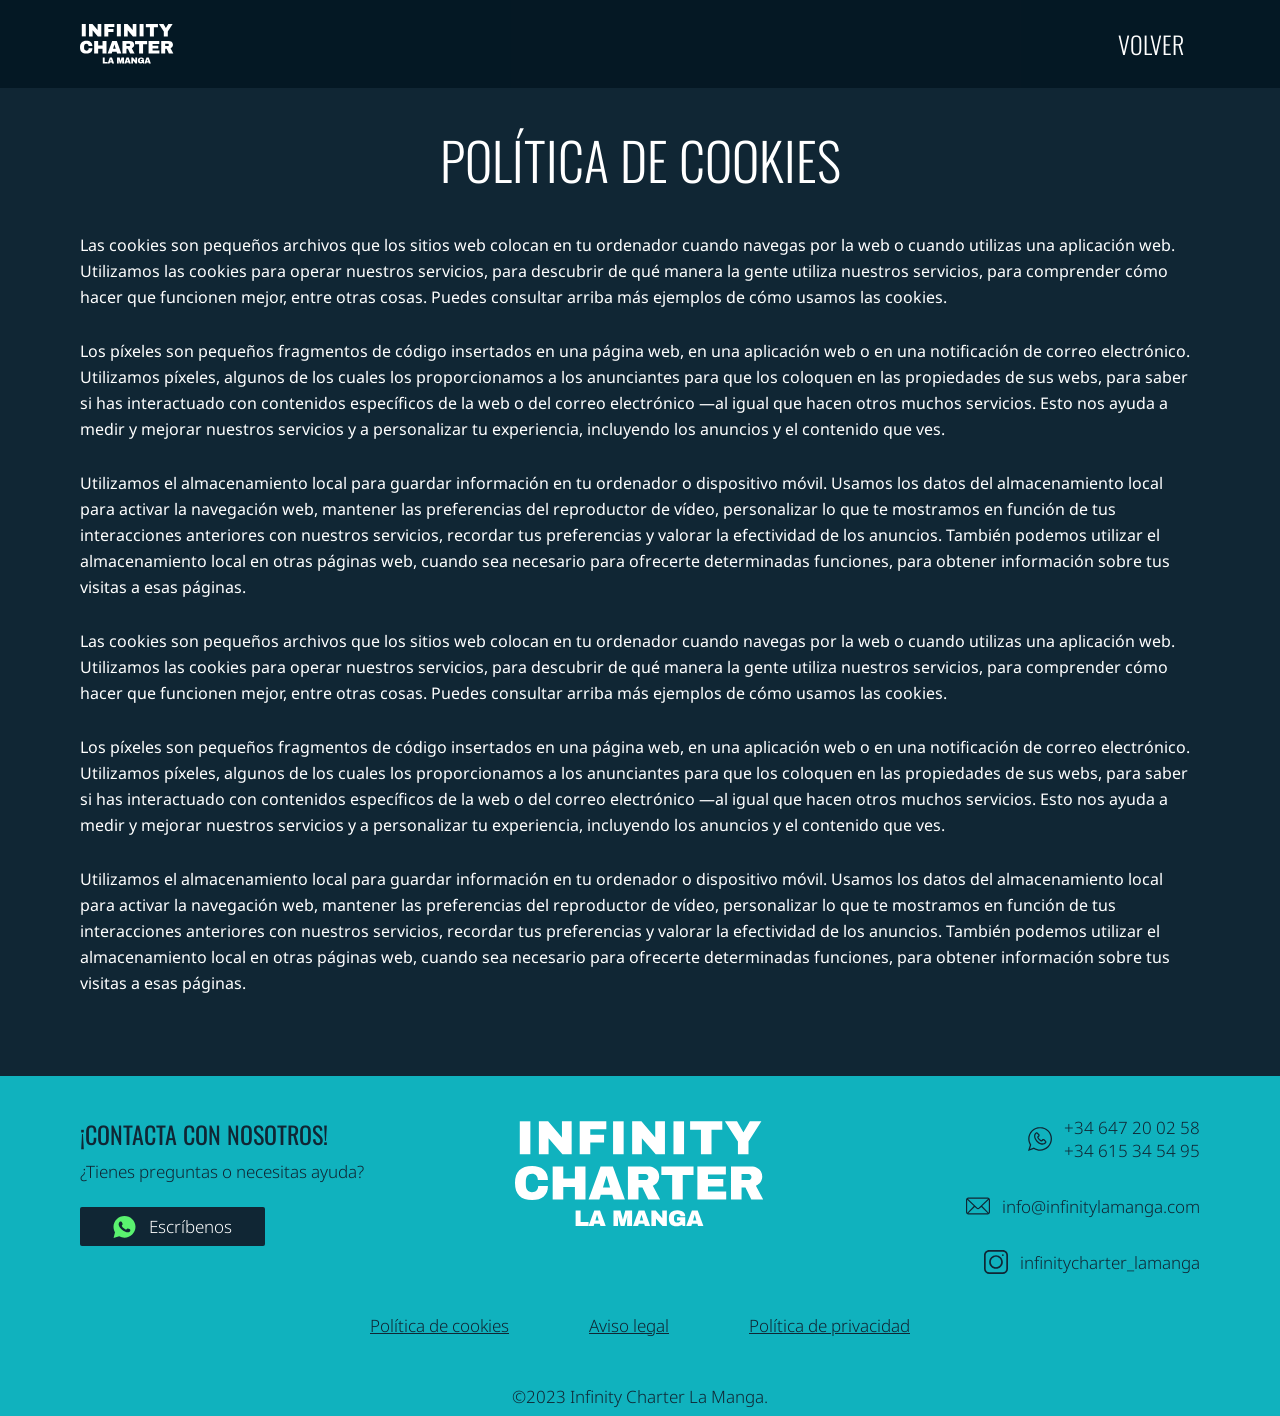
==== cookies.html @ ca30bfa4 "cookies page" ====
<!DOCTYPE html>
<html lang="es">
<head>
    <meta charset="UTF-8">
    <meta name="viewport" content="width=device-width, initial-scale=1.0">
    <link rel="icon" href="./assets/img/favicon-infinity.jpg" type="image/jpg">
    <link rel="stylesheet" href="css/fonts.css">
    <link rel="stylesheet" href="css/reset.css">
    <link rel="stylesheet" href="css/index.css">
    <link rel="stylesheet" href="css/cookies.css">
    <script src="js/index.js" defer></script>

    <title>Alquiler de Barco en La Manga, Murcia | Infinity Charter - Experiencias Únicas en el Mar</title>

    <meta name="title" content="Alquiler de Barco en La Manga, Murcia | Infinity Charter - Experiencias Únicas en el Mar">
    <meta name="description" content="Alquiler de barco en Murcia, La Manga. Disfruta de las mejores aguas en Infinity Charter. Musica, actividades acuáticas, atardeceres... ¿Te lo vas a perder?">

    <meta property="og:type" content="website">
    <meta property="og:url" content="https://infinitylamanga.com">
    <meta property="og:title" content="Alquiler de Barco en La Manga, Murcia | Infinity Charter - Experiencias Únicas en el Mar">
    <meta property="og:description" content="Alquiler de barco en Murcia, La Manga. Disfruta de las mejores aguas en Infinity Charter. Musica, actividades acuáticas, atardeceres... ¿Te lo vas a perder?">
    <meta property="og:image" content="assets/img/preview-infinity.webp">

</head>
<body>
    <header class="Header">
        <div class="Header-wrapper">
            <div class="Header-logo--container">
                <a href="index.html" class="Header-logo--link" title="Ir a inicio">
                    <svg class="Header-logo--svg" width="94" height="40" viewBox="0 0 94 40" fill="none" xmlns="http://www.w3.org/2000/svg">
                        <path d="M1.79852 12.384V0H5.77652V12.384H1.79852Z" fill="white"/>
                        <path d="M17.8306 12.384L12.6286 6.372V12.384H8.97462V0H12.4486L17.6506 6.102V0H21.3046V12.384H17.8306Z" fill="white"/>
                        <path d="M24.3288 0H34.3368V2.97H28.3068V5.094H33.4908V7.938H28.3068V12.384H24.3288V0Z" fill="white"/>
                        <path d="M36.8746 12.384V0H40.8526V12.384H36.8746Z" fill="white"/>
                        <path d="M52.9067 12.384L47.7047 6.372V12.384H44.0507V0H47.5247L52.7267 6.102V0H56.3807V12.384H52.9067Z" fill="white"/>
                        <path d="M59.5849 12.384V0H63.5629V12.384H59.5849Z" fill="white"/>
                        <path d="M73.889 3.168V12.384H69.9109V3.168H65.8429V0H77.939V3.168H73.889Z" fill="white"/>
                        <path d="M87.7972 12.384H83.8192V7.578L78.9052 0H83.4772L85.8532 4.122H85.9252L88.3012 0H92.6392L87.7972 7.578V12.384Z" fill="white"/>
                        <path d="M6.426 16.784C8.262 16.784 9.714 17.246 10.782 18.17C11.85 19.082 12.384 20.39 12.384 22.094H8.586C8.586 21.374 8.394 20.804 8.01 20.384C7.638 19.964 7.104 19.754 6.408 19.754C5.604 19.754 5.01 20.006 4.626 20.51C4.254 21.014 4.068 21.716 4.068 22.616V23.768C4.068 24.656 4.254 25.358 4.626 25.874C5.01 26.378 5.592 26.63 6.372 26.63C7.14 26.63 7.722 26.432 8.118 26.036C8.514 25.64 8.712 25.082 8.712 24.362H12.384C12.384 26.054 11.862 27.35 10.818 28.25C9.786 29.15 8.322 29.6 6.426 29.6C4.314 29.6 2.712 29.06 1.62 27.98C0.54 26.9 0 25.304 0 23.192C0 21.08 0.54 19.484 1.62 18.404C2.712 17.324 4.314 16.784 6.426 16.784Z" fill="white"/>
                        <path d="M22.5238 29.384V24.686H18.1498V29.384H14.1718V17H18.1498V21.518H22.5238V17H26.5018V29.384H22.5238Z" fill="white"/>
                        <path d="M37.1039 29.384L36.5819 27.638H32.2439L31.7219 29.384H27.6539L32.1719 17H36.7979L41.3159 29.384H37.1039ZM33.0719 24.866H35.7539L34.4579 20.456H34.3859L33.0719 24.866Z" fill="white"/>
                        <path d="M54.2097 20.798C54.2097 21.554 54.0057 22.238 53.5977 22.85C53.1897 23.462 52.5957 23.912 51.8157 24.2L54.5697 29.384H50.1057L47.9097 24.866H46.4337V29.384H42.4557V17H50.0337C50.9217 17 51.6777 17.174 52.3017 17.522C52.9377 17.858 53.4117 18.32 53.7237 18.908C54.0477 19.484 54.2097 20.114 54.2097 20.798ZM50.1597 20.96C50.1597 20.636 50.0517 20.366 49.8357 20.15C49.6197 19.934 49.3557 19.826 49.0437 19.826H46.4337V22.112H49.0437C49.3557 22.112 49.6197 22.004 49.8357 21.788C50.0517 21.56 50.1597 21.284 50.1597 20.96Z" fill="white"/>
                        <path d="M63.0752 20.168V29.384H59.0972V20.168H55.0292V17H67.1252V20.168H63.0752Z" fill="white"/>
                        <path d="M68.5775 17H79.2875V19.97H72.5555V21.68H78.3155V24.524H72.5555V26.414H79.4135V29.384H68.5775V17Z" fill="white"/>
                        <path d="M92.9617 20.798C92.9617 21.554 92.7577 22.238 92.3497 22.85C91.9417 23.462 91.3477 23.912 90.5677 24.2L93.3217 29.384H88.8577L86.6617 24.866H85.1857V29.384H81.2077V17H88.7857C89.6737 17 90.4297 17.174 91.0537 17.522C91.6897 17.858 92.1637 18.32 92.4757 18.908C92.7997 19.484 92.9617 20.114 92.9617 20.798ZM88.9117 20.96C88.9117 20.636 88.8037 20.366 88.5877 20.15C88.3717 19.934 88.1077 19.826 87.7957 19.826H85.1857V22.112H87.7957C88.1077 22.112 88.3717 22.004 88.5877 21.788C88.8037 21.56 88.9117 21.284 88.9117 20.96Z" fill="white"/>
                        <path d="M22.7917 33.536H24.6702V37.888H27.6707V39.384H22.7917V33.536Z" fill="white"/>
                        <path d="M32.1246 39.384L31.8781 38.5595H29.8296L29.5831 39.384H27.6621L29.7956 33.536H31.9801L34.1136 39.384H32.1246ZM30.2206 37.2505H31.4871L30.8751 35.168H30.8411L30.2206 37.2505Z" fill="white"/>
                        <path d="M42.1659 39.384V37.276C42.1659 37.0153 42.1744 36.749 42.1914 36.477C42.214 36.1993 42.2367 35.967 42.2594 35.78C42.282 35.593 42.2962 35.474 42.3019 35.423H42.2679L41.1884 39.384H39.7179L38.6299 35.4315H38.5959C38.6015 35.4825 38.6157 35.6015 38.6384 35.7885C38.6667 35.9698 38.6922 36.1993 38.7149 36.477C38.7375 36.749 38.7489 37.0153 38.7489 37.276V39.384H37.0234V33.536H39.6754L40.5594 36.9105H40.5934L41.4689 33.536H44.0274V39.384H42.1659Z" fill="white"/>
                        <path d="M48.8327 39.384L48.5862 38.5595H46.5377L46.2912 39.384H44.3702L46.5037 33.536H48.6882L50.8217 39.384H48.8327ZM46.9287 37.2505H48.1952L47.5832 35.168H47.5492L46.9287 37.2505Z" fill="white"/>
                        <path d="M55.457 39.384L53.0005 36.545V39.384H51.275V33.536H52.9155L55.372 36.4175V33.536H57.0975V39.384H55.457Z" fill="white"/>
                        <path d="M61.0415 33.434C61.6025 33.434 62.1069 33.519 62.5545 33.689C63.0022 33.859 63.3564 34.1112 63.617 34.4455C63.8834 34.7742 64.0165 35.1765 64.0165 35.6525H62.223C62.223 35.4088 62.1154 35.2133 61.9 35.066C61.6847 34.913 61.424 34.8365 61.118 34.8365C60.676 34.8365 60.3417 34.9555 60.115 35.1935C59.8884 35.4258 59.775 35.7573 59.775 36.188V36.732C59.775 37.1627 59.8884 37.497 60.115 37.735C60.3417 37.9673 60.676 38.0835 61.118 38.0835C61.424 38.0835 61.6847 38.0127 61.9 37.871C62.1154 37.7237 62.223 37.5367 62.223 37.31H60.897V36.12H64.0165V39.384H63.0475L62.8605 38.806C62.3279 39.2593 61.6309 39.486 60.7695 39.486C59.8005 39.486 59.0724 39.2338 58.585 38.7295C58.0977 38.2195 57.854 37.463 57.854 36.46C57.854 35.4683 58.1289 34.7175 58.6785 34.2075C59.2339 33.6918 60.0215 33.434 61.0415 33.434Z" fill="white"/>
                        <path d="M68.8446 39.384L68.5981 38.5595H66.5496L66.3031 39.384H64.3821L66.5156 33.536H68.7001L70.8336 39.384H68.8446ZM66.9406 37.2505H68.2071L67.5951 35.168H67.5611L66.9406 37.2505Z" fill="white"/>
                    </svg>
                </a>
            </div>
            <nav class="Header-nav">
                <ul class="Header-ul Nav">
                    <li class="Nav-li">
                        <a href="./index.html" class="Nav-a--back" title="Ir a Inicio">Volver</a>
                    </li>
                </ul>
            </nav>
            <div class="Menu-wrapper">
                <button class="Nav-btn" title="Abrir al menú">
                    <svg class="Menu-svg" width="24" height="24" viewBox="0 0 24 24" fill="none" xmlns="http://www.w3.org/2000/svg">
                        <path d="M23.25 17.7642C23.6642 17.7642 24 18.0999 24 18.5142C24 18.9284 23.6642 19.2642 23.25 19.2642H0.75C0.335786 19.2642 0 18.9284 0 18.5142C0 18.0999 0.335786 17.7642 0.75 17.7642H23.25ZM23.25 11.7642C23.6642 11.7642 24 12.0999 24 12.5142C24 12.9284 23.6642 13.2642 23.25 13.2642H0.75C0.335786 13.2642 0 12.9284 0 12.5142C0 12.0999 0.335786 11.7642 0.75 11.7642H23.25ZM23.25 5.76416C23.6642 5.76416 24 6.09995 24 6.51416C24 6.92837 23.6642 7.26416 23.25 7.26416H0.75C0.335786 7.26416 0 6.92837 0 6.51416C0 6.09995 0.335786 5.76416 0.75 5.76416H23.25Z" fill="white"/>
                    </svg>
                </button>
            </div>
        </div>
    </header>
    <main class="Main">
        <article class="Article Cookies">
            <h1 class="Cookies-h1 H2">Política de cookies</h1>
            <div class="Cookies-wrapper">
                <p class="Cookies-paragraph">
                    Las cookies son pequeños archivos que los sitios web colocan en tu ordenador cuando navegas por la web o cuando utilizas una aplicación web. Utilizamos las cookies para operar nuestros servicios, para descubrir de qué manera la gente utiliza nuestros servicios, para comprender cómo hacer que funcionen mejor, entre otras cosas. Puedes consultar arriba más ejemplos de cómo usamos las cookies.
                </p>
                <p class="Cookies-paragraph">
                    Los píxeles son pequeños fragmentos de código insertados en una página web, en una aplicación web o en una notificación de correo electrónico. Utilizamos píxeles, algunos de los cuales los proporcionamos a los anunciantes para que los coloquen en las propiedades de sus webs, para saber si has interactuado con contenidos específicos de la web o del correo electrónico —al igual que hacen otros muchos servicios. Esto nos ayuda a medir y mejorar nuestros servicios y a personalizar tu experiencia, incluyendo los anuncios y el contenido que ves.            
                </p>
                <p class="Cookies-paragraph">
                    Utilizamos el almacenamiento local para guardar información en tu ordenador o dispositivo móvil. Usamos los datos del almacenamiento local para activar la navegación web, mantener las preferencias del reproductor de vídeo, personalizar lo que te mostramos en función de tus interacciones anteriores con nuestros servicios, recordar tus preferencias y valorar la efectividad de los anuncios. También podemos utilizar el almacenamiento local en otras páginas web, cuando sea necesario para ofrecerte determinadas funciones, para obtener información sobre tus visitas a esas páginas.
                </p>
                <p class="Cookies-paragraph">
                    Las cookies son pequeños archivos que los sitios web colocan en tu ordenador cuando navegas por la web o cuando utilizas una aplicación web. Utilizamos las cookies para operar nuestros servicios, para descubrir de qué manera la gente utiliza nuestros servicios, para comprender cómo hacer que funcionen mejor, entre otras cosas. Puedes consultar arriba más ejemplos de cómo usamos las cookies. 
                </p>
                <p class="Cookies-paragraph">
                    Los píxeles son pequeños fragmentos de código insertados en una página web, en una aplicación web o en una notificación de correo electrónico. Utilizamos píxeles, algunos de los cuales los proporcionamos a los anunciantes para que los coloquen en las propiedades de sus webs, para saber si has interactuado con contenidos específicos de la web o del correo electrónico —al igual que hacen otros muchos servicios. Esto nos ayuda a medir y mejorar nuestros servicios y a personalizar tu experiencia, incluyendo los anuncios y el contenido que ves.
                </p>
                <p class="Cookies-paragraph">
                    Utilizamos el almacenamiento local para guardar información en tu ordenador o dispositivo móvil. Usamos los datos del almacenamiento local para activar la navegación web, mantener las preferencias del reproductor de vídeo, personalizar lo que te mostramos en función de tus interacciones anteriores con nuestros servicios, recordar tus preferencias y valorar la efectividad de los anuncios. También podemos utilizar el almacenamiento local en otras páginas web, cuando sea necesario para ofrecerte determinadas funciones, para obtener información sobre tus visitas a esas páginas.
                </p>
            </div>
        </article>
    </main>
    <footer class="Footer">
        <div class="Footer-wrapper">
            <div class="Footer-whatsapp">
                <h3 class="Footer-h3">¡Contacta con nosotros!</h3>
                <p class="Footer-paragraph">¿Tienes preguntas o necesitas ayuda?</p>
                <a rel="noreferrer" href="https://wa.me/34647200258" target="_blank" class="Footer-btn" title="Escribe a whatsapp">
                    <svg class="Btn-svg" width="23" height="22" viewBox="0 0 23 22" fill="none" xmlns="http://www.w3.org/2000/svg">
                        <path d="M6.20055 20.3721C7.81966 21.2536 9.64435 21.7158 11.5 21.7158C17.5643 21.7158 22.5 16.8439 22.5 10.8579C22.5 4.87189 17.5643 0 11.5 0C5.43565 0 0.5 4.87189 0.5 10.8579C0.5 12.7807 1.01314 14.6629 1.99208 16.319L0.592177 22L6.20055 20.3721ZM6.78467 5.78412C7.01757 5.57266 7.32022 5.45957 7.63658 5.45957H7.97161C8.41499 5.45957 8.80982 5.73372 8.96053 6.14312L9.64553 8.00687C9.70905 8.18267 9.67791 8.37815 9.55959 8.52566L9.01782 9.19321C8.80359 9.45384 8.7463 9.81035 8.87085 10.1214C9.52722 11.7516 11.4789 12.8973 12.4989 13.4014C12.8689 13.5834 13.3122 13.5145 13.6049 13.2281L14.204 12.6367C14.3472 12.4954 14.5615 12.445 14.7558 12.504L16.5729 13.0769C17.0101 13.2158 17.3065 13.6153 17.3065 14.0677V14.5238C17.3065 14.857 17.172 15.1779 16.9328 15.4139C15.163 17.1387 12.2261 15.8737 10.3233 14.7218C8.952 13.8907 7.75634 12.799 6.86703 11.4738C4.71486 8.26744 6.02245 6.47021 6.78467 5.78412Z" fill="#5AF26F"/>
                        </svg>
                    <span class="Btn-span">Escríbenos</span>
                </a>
            </div>
            <svg class="Footer-svg" width="250" height="117" viewBox="0 0 94 40" fill="none" xmlns="http://www.w3.org/2000/svg">
                <path d="M1.79852 12.384V0H5.77652V12.384H1.79852Z" fill="white"/>
                <path d="M17.8306 12.384L12.6286 6.372V12.384H8.97462V0H12.4486L17.6506 6.102V0H21.3046V12.384H17.8306Z" fill="white"/>
                <path d="M24.3288 0H34.3368V2.97H28.3068V5.094H33.4908V7.938H28.3068V12.384H24.3288V0Z" fill="white"/>
                <path d="M36.8746 12.384V0H40.8526V12.384H36.8746Z" fill="white"/>
                <path d="M52.9067 12.384L47.7047 6.372V12.384H44.0507V0H47.5247L52.7267 6.102V0H56.3807V12.384H52.9067Z" fill="white"/>
                <path d="M59.5849 12.384V0H63.5629V12.384H59.5849Z" fill="white"/>
                <path d="M73.889 3.168V12.384H69.9109V3.168H65.8429V0H77.939V3.168H73.889Z" fill="white"/>
                <path d="M87.7972 12.384H83.8192V7.578L78.9052 0H83.4772L85.8532 4.122H85.9252L88.3012 0H92.6392L87.7972 7.578V12.384Z" fill="white"/>
                <path d="M6.426 16.784C8.262 16.784 9.714 17.246 10.782 18.17C11.85 19.082 12.384 20.39 12.384 22.094H8.586C8.586 21.374 8.394 20.804 8.01 20.384C7.638 19.964 7.104 19.754 6.408 19.754C5.604 19.754 5.01 20.006 4.626 20.51C4.254 21.014 4.068 21.716 4.068 22.616V23.768C4.068 24.656 4.254 25.358 4.626 25.874C5.01 26.378 5.592 26.63 6.372 26.63C7.14 26.63 7.722 26.432 8.118 26.036C8.514 25.64 8.712 25.082 8.712 24.362H12.384C12.384 26.054 11.862 27.35 10.818 28.25C9.786 29.15 8.322 29.6 6.426 29.6C4.314 29.6 2.712 29.06 1.62 27.98C0.54 26.9 0 25.304 0 23.192C0 21.08 0.54 19.484 1.62 18.404C2.712 17.324 4.314 16.784 6.426 16.784Z" fill="white"/>
                <path d="M22.5238 29.384V24.686H18.1498V29.384H14.1718V17H18.1498V21.518H22.5238V17H26.5018V29.384H22.5238Z" fill="white"/>
                <path d="M37.1039 29.384L36.5819 27.638H32.2439L31.7219 29.384H27.6539L32.1719 17H36.7979L41.3159 29.384H37.1039ZM33.0719 24.866H35.7539L34.4579 20.456H34.3859L33.0719 24.866Z" fill="white"/>
                <path d="M54.2097 20.798C54.2097 21.554 54.0057 22.238 53.5977 22.85C53.1897 23.462 52.5957 23.912 51.8157 24.2L54.5697 29.384H50.1057L47.9097 24.866H46.4337V29.384H42.4557V17H50.0337C50.9217 17 51.6777 17.174 52.3017 17.522C52.9377 17.858 53.4117 18.32 53.7237 18.908C54.0477 19.484 54.2097 20.114 54.2097 20.798ZM50.1597 20.96C50.1597 20.636 50.0517 20.366 49.8357 20.15C49.6197 19.934 49.3557 19.826 49.0437 19.826H46.4337V22.112H49.0437C49.3557 22.112 49.6197 22.004 49.8357 21.788C50.0517 21.56 50.1597 21.284 50.1597 20.96Z" fill="white"/>
                <path d="M63.0752 20.168V29.384H59.0972V20.168H55.0292V17H67.1252V20.168H63.0752Z" fill="white"/>
                <path d="M68.5775 17H79.2875V19.97H72.5555V21.68H78.3155V24.524H72.5555V26.414H79.4135V29.384H68.5775V17Z" fill="white"/>
                <path d="M92.9617 20.798C92.9617 21.554 92.7577 22.238 92.3497 22.85C91.9417 23.462 91.3477 23.912 90.5677 24.2L93.3217 29.384H88.8577L86.6617 24.866H85.1857V29.384H81.2077V17H88.7857C89.6737 17 90.4297 17.174 91.0537 17.522C91.6897 17.858 92.1637 18.32 92.4757 18.908C92.7997 19.484 92.9617 20.114 92.9617 20.798ZM88.9117 20.96C88.9117 20.636 88.8037 20.366 88.5877 20.15C88.3717 19.934 88.1077 19.826 87.7957 19.826H85.1857V22.112H87.7957C88.1077 22.112 88.3717 22.004 88.5877 21.788C88.8037 21.56 88.9117 21.284 88.9117 20.96Z" fill="white"/>
                <path d="M22.7917 33.536H24.6702V37.888H27.6707V39.384H22.7917V33.536Z" fill="white"/>
                <path d="M32.1246 39.384L31.8781 38.5595H29.8296L29.5831 39.384H27.6621L29.7956 33.536H31.9801L34.1136 39.384H32.1246ZM30.2206 37.2505H31.4871L30.8751 35.168H30.8411L30.2206 37.2505Z" fill="white"/>
                <path d="M42.1659 39.384V37.276C42.1659 37.0153 42.1744 36.749 42.1914 36.477C42.214 36.1993 42.2367 35.967 42.2594 35.78C42.282 35.593 42.2962 35.474 42.3019 35.423H42.2679L41.1884 39.384H39.7179L38.6299 35.4315H38.5959C38.6015 35.4825 38.6157 35.6015 38.6384 35.7885C38.6667 35.9698 38.6922 36.1993 38.7149 36.477C38.7375 36.749 38.7489 37.0153 38.7489 37.276V39.384H37.0234V33.536H39.6754L40.5594 36.9105H40.5934L41.4689 33.536H44.0274V39.384H42.1659Z" fill="white"/>
                <path d="M48.8327 39.384L48.5862 38.5595H46.5377L46.2912 39.384H44.3702L46.5037 33.536H48.6882L50.8217 39.384H48.8327ZM46.9287 37.2505H48.1952L47.5832 35.168H47.5492L46.9287 37.2505Z" fill="white"/>
                <path d="M55.457 39.384L53.0005 36.545V39.384H51.275V33.536H52.9155L55.372 36.4175V33.536H57.0975V39.384H55.457Z" fill="white"/>
                <path d="M61.0415 33.434C61.6025 33.434 62.1069 33.519 62.5545 33.689C63.0022 33.859 63.3564 34.1112 63.617 34.4455C63.8834 34.7742 64.0165 35.1765 64.0165 35.6525H62.223C62.223 35.4088 62.1154 35.2133 61.9 35.066C61.6847 34.913 61.424 34.8365 61.118 34.8365C60.676 34.8365 60.3417 34.9555 60.115 35.1935C59.8884 35.4258 59.775 35.7573 59.775 36.188V36.732C59.775 37.1627 59.8884 37.497 60.115 37.735C60.3417 37.9673 60.676 38.0835 61.118 38.0835C61.424 38.0835 61.6847 38.0127 61.9 37.871C62.1154 37.7237 62.223 37.5367 62.223 37.31H60.897V36.12H64.0165V39.384H63.0475L62.8605 38.806C62.3279 39.2593 61.6309 39.486 60.7695 39.486C59.8005 39.486 59.0724 39.2338 58.585 38.7295C58.0977 38.2195 57.854 37.463 57.854 36.46C57.854 35.4683 58.1289 34.7175 58.6785 34.2075C59.2339 33.6918 60.0215 33.434 61.0415 33.434Z" fill="white"/>
                <path d="M68.8446 39.384L68.5981 38.5595H66.5496L66.3031 39.384H64.3821L66.5156 33.536H68.7001L70.8336 39.384H68.8446ZM66.9406 37.2505H68.2071L67.5951 35.168H67.5611L66.9406 37.2505Z" fill="white"/>
            </svg>
            <div class="Footer-contact">
                <ul class="Footer-ul">
                    <li class="Footer-li">
                        <a rel="noreferrer" href="https://wa.me/34647200258" target="_blank" class="Footer-a--whatsapp" title="Escribe a whatsapp">
                            <svg class="Footer-svg--contact" width="24" height="24" viewBox="0 0 24 24" fill="none" xmlns="http://www.w3.org/2000/svg">
                                <path d="M16.3654 12.3371C15.7853 11.7585 14.8516 11.7585 14.2715 12.3371L13.4019 13.2369C11.6628 12.4663 10.7606 10.8913 10.4384 10.2487L11.308 9.3815C11.8881 8.80293 11.8881 7.87172 11.308 7.29315L9.69722 5.68673C9.40779 5.39808 9.05293 5.26881 8.66661 5.26881C8.28029 5.26881 7.89397 5.42945 7.63599 5.68673L6.9917 6.3293C6.47575 6.87523 6.12216 7.55044 6.08943 8.28965C5.99253 9.54214 6.15361 12.0172 8.34446 14.394L8.79495 14.876C11.0173 17.189 13.3691 17.6395 14.8516 17.6395C15.0454 17.6395 15.238 17.6395 15.399 17.6069C16.1402 17.5429 16.8487 17.2216 17.3961 16.7071L18.0404 16.0645C18.3298 15.7758 18.4594 15.4219 18.4594 15.0366C18.4594 14.6513 18.2984 14.2661 18.0404 14.0088L16.3654 12.3371ZM17.0739 15.132L16.4296 15.7745C16.1074 16.0958 15.6884 16.2891 15.2693 16.3205C14.1091 16.4171 11.8227 16.2238 9.69587 13.9748L9.24538 13.5256C7.40939 11.5012 7.24832 9.44557 7.34522 8.41778C7.37794 7.99985 7.57048 7.58192 7.89262 7.26064L8.53691 6.61807C8.56963 6.58544 8.63381 6.55406 8.66527 6.55406C8.69799 6.55406 8.76217 6.55406 8.79363 6.61807L10.4044 8.22449C10.4685 8.2885 10.4685 8.41776 10.4044 8.48177L9.53482 9.34898C9.1485 9.73426 9.0516 10.3455 9.27685 10.8274C9.76007 11.7913 10.8234 13.5257 12.8846 14.4255C13.3678 14.6501 13.9479 14.5221 14.3343 14.1682L15.2365 13.2683C15.3007 13.2043 15.4303 13.2043 15.4945 13.2683L17.1052 14.8748C17.1379 14.9074 17.1694 14.9714 17.1694 15.0028C17.1707 15.0354 17.1393 15.068 17.0739 15.132Z" fill="#102634"/>
                                <path d="M12.1134 0.000385758C8.92465 0.000385758 5.95973 1.22152 3.7047 3.47058C-0.161074 7.32599 -0.902336 13.2058 1.86871 17.8956L0 24L5.79866 21.9117C10.4698 24.8359 16.6235 24.1606 20.5205 20.2412C22.7755 17.9922 24 15.0367 24 11.8551C24 8.67487 22.7756 5.7179 20.5205 3.46891C18.2667 1.21992 15.302 0 12.1131 0L12.1134 0.000385758ZM19.6198 19.3414C16.0433 22.9083 10.4385 23.4541 6.25063 20.6592L5.99266 20.4659L1.99868 21.9117L3.28727 17.7022L3.12619 17.4449C0.484839 13.2355 1.0964 7.87033 4.60859 4.36897C6.60564 2.37727 9.27973 1.28413 12.1149 1.28413C14.9501 1.28413 17.6243 2.37598 19.6213 4.36897C21.6184 6.36068 22.7144 9.02759 22.7144 11.8552C22.7119 14.6828 21.6168 17.3497 19.6198 19.3414Z" fill="#102634"/>
                            </svg>
                            <ul class="Footer-ul--contact">
                                <li class="Footer-li--contact">+34 647 20 02 58</li>
                                <li class="Footer-li--contact">+34 615 34 54 95</li>
                            </ul>
                        </a>
                    </li>
                    <li class="Footer-li">
                        <a href="mailto:info@infinitylamanga.com" class="Footer-a--contact" title="Enviar e-mail">
                            <svg class="Footer-svg--contact" width="24" height="24" viewBox="0 0 24 17" fill="none" xmlns="http://www.w3.org/2000/svg">
                                <path d="M2.34146 0C1.04236 0 0 1.09266 0 2.40549V14.561C0 15.8738 1.04236 16.9756 2.34146 16.9756H21.6585C22.9576 16.9756 24 15.8738 24 14.561V2.40549C24 1.09266 22.9576 0 21.6585 0H2.34146ZM2.34146 1.17073H21.6585C21.8318 1.17073 21.9954 1.22063 22.1433 1.28962L12.7226 10.2348C12.2902 10.6453 11.7289 10.6453 11.2957 10.2348L1.85672 1.28962C2.00464 1.22063 2.16822 1.17073 2.34146 1.17073ZM1.18902 2.26829L7.85672 8.58843L1.29878 15.1372C1.21665 14.9667 1.17073 14.7714 1.17073 14.561V2.40549C1.17073 2.35796 1.18463 2.3141 1.18902 2.26829ZM22.811 2.26829C22.8157 2.3141 22.8291 2.35796 22.8291 2.40549V14.561C22.8291 14.7684 22.781 14.9593 22.7011 15.128L16.1615 8.57927L22.811 2.26829ZM15.311 9.39331L21.7134 15.8049C21.695 15.8049 21.6771 15.8049 21.6585 15.8049H2.34146C2.32595 15.8049 2.31102 15.8049 2.29575 15.8049L8.70732 9.40244L10.4909 11.0854C11.3403 11.8906 12.6782 11.8917 13.5275 11.0854L15.311 9.39331Z" fill="#102634"/>
                            </svg>
                            <span class="Mail-span">info@infinitylamanga.com</span>
                        </a>
                    </li>
                    <li class="Footer-li">
                        <a href="https://www.instagram.com/infinitycharter_lamanga/" rel="noreferrer" target="_blank" class="Footer-a--contact" title="Ir al perfil de Instagram">
                            <svg class="Footer-svg--contact" width="24" height="24" viewBox="0 0 24 24" fill="none" xmlns="http://www.w3.org/2000/svg">
                                <path d="M18.8571 0H5.14286C2.30674 0 0 2.3068 0 5.14286V18.8571C0 21.6933 2.3068 24 5.14286 24H18.8571C21.6933 24 24 21.6932 24 18.8571V5.14286C24 2.30674 21.6932 0 18.8571 0ZM22.2857 18.8571C22.2857 20.7482 20.7482 22.2857 18.8571 22.2857H5.14286C3.25179 22.2857 1.71429 20.7482 1.71429 18.8571V5.14286C1.71429 3.25179 3.25179 1.71429 5.14286 1.71429H18.8571C20.7482 1.71429 22.2857 3.25179 22.2857 5.14286V18.8571ZM12 5.14286C8.21897 5.14286 5.14286 8.21897 5.14286 12C5.14286 15.781 8.21897 18.8571 12 18.8571C15.781 18.8571 18.8571 15.781 18.8571 12C18.8571 8.21897 15.781 5.14286 12 5.14286ZM12 17.1429C9.16389 17.1429 6.85714 14.8361 6.85714 12C6.85714 9.16394 9.16394 6.85714 12 6.85714C14.8361 6.85714 17.1429 9.16394 17.1429 12C17.1429 14.8361 14.8361 17.1429 12 17.1429ZM19.4658 4.53422C19.6201 4.69707 19.7144 4.91992 19.7144 5.1428C19.7144 5.36569 19.6201 5.58852 19.4658 5.75139C19.3029 5.90567 19.0801 5.99996 18.8572 5.99996C18.6343 5.99996 18.4115 5.90567 18.2486 5.75139C18.0943 5.58853 18 5.36569 18 5.1428C18 4.91992 18.0943 4.69709 18.2486 4.53422C18.5657 4.22565 19.1401 4.21709 19.4658 4.53422Z" fill="#102634"/>
                            </svg>
                            <span class="Insta-span">infinitycharter_lamanga</span>
                        </a>
                    </li>
                </ul>
            </div>
        </div>
        <div class="Footer-policies">
            <ul class="Policies-ul">
                <li class="Policies-li">
                    <a href="#" class="Policies-a" title="Ir a política de cookies">Política de cookies</a>
                </li>
                <li class="Policies-li">
                    <a href="#" class="Policies-a" title="Ir a aviso legal">Aviso legal</a>
                </li>
                <li class="Policies-li">
                    <a href="#" class="Policies-a" title="Ir a política de privacidad">Política de privacidad</a>
                </li>
            </ul>
        </div>
        <div class="Footer-copy">
            <span class="Copy-span">&copy;2023 Infinity Charter La Manga.</span>
        </div>
    </footer>
</body>
</html>
---- css/fonts.css ----
@font-face {
  font-display: swap; 
  font-family: 'Oswald';
  font-style: normal;
  font-weight: 200;
  src: url('../fonts/oswald-v56-latin-200.woff2') format('woff2'); 
}

@font-face {
  font-display: swap; 
  font-family: 'Oswald';
  font-style: normal;
  font-weight: 300;
  src: url('../fonts/oswald-v56-latin-300.woff2') format('woff2'); 
}

@font-face {
  font-display: swap; 
  font-family: 'Oswald';
  font-style: normal;
  font-weight: 400;
  src: url('../fonts/oswald-v56-latin-regular.woff2') format('woff2'); 
}

@font-face {
  font-display: swap; 
  font-family: 'Oswald';
  font-style: normal;
  font-weight: 500;
  src: url('../fonts/oswald-v56-latin-500.woff2') format('woff2'); 
}

@font-face {
  font-display: swap; 
  font-family: 'Oswald';
  font-style: normal;
  font-weight: 600;
  src: url('../fonts/oswald-v56-latin-600.woff2') format('woff2'); 
}

@font-face {
  font-display: swap; 
  font-family: 'Oswald';
  font-style: normal;
  font-weight: 700;
  src: url('../fonts/oswald-v56-latin-700.woff2') format('woff2'); 
}

@font-face {
  font-display: swap; 
  font-family: 'Noto Sans';
  font-style: normal;
  font-weight: 100;
  src: url('../fonts/noto-sans-v39-latin-100.woff2') format('woff2'); 
}

@font-face {
  font-display: swap; 
  font-family: 'Noto Sans';
  font-style: italic;
  font-weight: 100;
  src: url('../fonts/noto-sans-v39-latin-100italic.woff2') format('woff2'); 
}

@font-face {
  font-display: swap; 
  font-family: 'Noto Sans';
  font-style: normal;
  font-weight: 200;
  src: url('../fonts/noto-sans-v39-latin-200.woff2') format('woff2'); 
}

@font-face {
  font-display: swap; 
  font-family: 'Noto Sans';
  font-style: italic;
  font-weight: 200;
  src: url('../fonts/noto-sans-v39-latin-200italic.woff2') format('woff2'); 
}

@font-face {
  font-display: swap; 
  font-family: 'Noto Sans';
  font-style: normal;
  font-weight: 300;
  src: url('../fonts/noto-sans-v39-latin-300.woff2') format('woff2'); 
}

@font-face {
  font-display: swap; 
  font-family: 'Noto Sans';
  font-style: italic;
  font-weight: 300;
  src: url('../fonts/noto-sans-v39-latin-300italic.woff2') format('woff2'); 
}

@font-face {
  font-display: swap; 
  font-family: 'Noto Sans';
  font-style: normal;
  font-weight: 400;
  src: url('../fonts/noto-sans-v39-latin-regular.woff2') format('woff2'); 
}

@font-face {
  font-display: swap; 
  font-family: 'Noto Sans';
  font-style: italic;
  font-weight: 400;
  src: url('../fonts/noto-sans-v39-latin-italic.woff2') format('woff2'); 
}

@font-face {
  font-display: swap; 
  font-family: 'Noto Sans';
  font-style: normal;
  font-weight: 500;
  src: url('../fonts/noto-sans-v39-latin-500.woff2') format('woff2'); 
}

@font-face {
  font-display: swap; 
  font-family: 'Noto Sans';
  font-style: italic;
  font-weight: 500;
  src: url('../fonts/noto-sans-v39-latin-500italic.woff2') format('woff2'); 
}

@font-face {
  font-display: swap; 
  font-family: 'Noto Sans';
  font-style: normal;
  font-weight: 600;
  src: url('../fonts/noto-sans-v39-latin-600.woff2') format('woff2'); 
}

@font-face {
  font-display: swap; 
  font-family: 'Noto Sans';
  font-style: italic;
  font-weight: 600;
  src: url('../fonts/noto-sans-v39-latin-600italic.woff2') format('woff2'); 
}

@font-face {
  font-display: swap; 
  font-family: 'Noto Sans';
  font-style: normal;
  font-weight: 700;
  src: url('../fonts/noto-sans-v39-latin-700.woff2') format('woff2'); 
}

@font-face {
  font-display: swap; 
  font-family: 'Noto Sans';
  font-style: italic;
  font-weight: 700;
  src: url('../fonts/noto-sans-v39-latin-700italic.woff2') format('woff2'); 
}
---- css/index.css ----
:root {
    --font-primary: "Oswald", sans-serif;
    --font-secondary: "Noto Sans", sans-serif;
    --font-c-primary: #FFF;
    --font-c-secondary: #FEFEFE;
    --font-c-tertiary: #102634;
    --font-c-cuaternary: #10B2BE;
    --font-c-shadow: rgb(0, 0, 0, .2);
    --bg-c-primary: #00131E;
    --bg-c-primary-op: rgb(0, 19, 30, .7);
    --bg-c-secondary: #00131E;
    --bg-c-tertiary: #102634;
    --bg-c-cuaternary: #10B2BE; 
}
.Routes{
    display: none;
}
body {
    min-height: 100vh;
    font-size: 1rem;
    font-family: var(--font-primary);
    -webkit-hyphens: auto;
        -ms-hyphens: auto;
            hyphens: auto;
    -webkit-font-smoothing: antialiased;
    -moz-osx-font-smoothing: grayscale;
    background-color: var(--bg-c-primary);
    color: var(--font-c-primary);
}
.H2{
    font-size: 3.25rem;
    font-weight: 300;
    line-height: 4rem;
    text-transform: uppercase;
}
.H3{
    font-size: 1.5rem;
    text-transform: uppercase;
}
.H4{
    font-size: 1.0625rem;
    text-transform: uppercase;
    font-style: italic;
    font-weight: 300;
}
.Header{
    width: 100%;
    position: fixed;
    top: 0;
    z-index: 1;
    background-color: var(--bg-c-primary-op);
}
.Header-wrapper{
    display: flex;
    flex-flow: row nowrap;
    justify-content: space-between;
    align-items: center;
    padding: 1.5rem 5rem;
}
.Nav{
    display: flex;
    flex-flow: row nowrap;
    justify-content: flex-end;
    align-items: center;
    gap: .625rem;
    font-size: 1.5rem;
    font-weight: 300;
}
.Nav-li{
    text-transform: uppercase;
    padding: 0 1rem;
}
.Nav-a{
    cursor: pointer;
    transition: all .5s ease;
    color: var(--font-c-secondary);
}
.Nav-a:hover{
    color: var(--font-c-cuaternary);
}
.Nav-a::after{
    content: "";
    display: block;
    width: 100%;
    height: 2px;
    background-color: #10B2BE;
    transform: scaleX(0);
    transition: transform .5s ease;
}
.Nav-a:hover::after{
    transform: scaleX(1);
}
.Nav-a.onView{
        color: var(--font-c-cuaternary);

}
.Menu-wrapper{
    display: none;
}
.Hero-wrapper{
    width: 100%;
    height: 100vh;
}
.Video-wrappe{
    height: 100%;
}
.Hero-video{
    height: 100%;
    width: 100%;
    object-fit: cover;
    object-position: top;
    opacity: 0.7;
}
.Hero-h1{
    position: absolute;
    width: 100%;
    top: 50%;
    left: 0;
    transform: translateY(-50%);
    text-transform: uppercase;
    font-size: 3.25rem;
    font-weight: 300;
    max-width: 50rem;
    line-height: 4rem;
    padding: 0 5rem;
}
.Skills-wrapper{
    padding: 3.75rem 5rem;
    width: 100%;
    background-color: var(--bg-c-tertiary) ;
    position: relative;
}
.Skills-h2{
    position: absolute;
    top: 0;
    opacity: 0;
    pointer-events: none;
}
.Skills-ul{
    display: flex;
    flex-flow: row nowrap;
    justify-content: space-between;
    align-items: flex-start;
    gap: 1.5rem;
}
.Skills-li{
    display: flex;
    flex-flow: row nowrap;
    justify-content: flex-start;
    align-items: center;
    gap: 1rem;
}
.Skills-text--wrapper{
    display: flex;
    flex-flow: column nowrap;
    justify-content: flex-start;
    align-items: flex-start;
    gap: 1rem;
}
.Skills-h3{
    font-size: 1.5rem;
    color: var(--font-c-cuaternary);
    font-weight: 300;
}
.Svg-wrapper--mobile{
    display: none;
}
.Skills-paragraph{
    font-family: var(--font-secondary);
    font-weight: 300;
    line-height: 1.625rem;
    color: var(--font-c-secondary);
}
.About-wrapper{
    position: relative;
    min-height: calc(100vh - 5.75rem);
}
.About-h2{
    z-index: 1;
}
.About-picture{
    height: calc(100vh - 5.75rem);
    position: relative;
}
.About-img{
    height: calc(100vh - 5.75rem);
    object-fit: cover;
    opacity: .7;
}
.About-picture::before{
    content: "";
    background: linear-gradient(to bottom, var(--bg-c-primary), transparent);
    width: 100%;
    height: 25rem;
    display: block;
    position: absolute;
    top: 0;
    left: 0;
    height: 100%;
}
.Description-wrapper{
    position: absolute;
    top: 50%;
    transform: translateY(-50%);
    left: 0;
    display: flex;
    flex-flow: column nowrap;
    justify-content: center;
    align-items: flex-start;
    gap: 2.5rem;
    padding: 0 5rem;
}
.Paragraph-wrapper{
    display: flex;
    flex-flow: column nowrap;
    justify-content: flex-start;
    align-items: flex-start;
    gap: 2.5rem;
    z-index: 1;
}
.About-paragraph{
    font-family: var(--font-secondary);
    font-size: 1.5rem;
    line-height: 2.25rem;
    font-weight: 300;
    max-width: 40.9375rem;
}
.Infinity-characteristics{
    padding: 5rem 5rem 0 5rem;
}
.Infinity-paragraph{
    font-family: var(--font-secondary);
    margin: 2.5rem 0 0;
}
.Characteristics-wrapper{
    display: flex;
    flex-flow: row nowrap;
    justify-content: flex-start;
    align-items: flex-start;
    gap: 3.75rem;
    margin: 2.5rem 0 0;
}
.Video-container{
    border-radius: .625rem;
}
.Characteristics-video{
    height: 100%;
    width: 100%;
    object-fit: cover;
    opacity: .7;
}
.Characteristics-text{
    width: fit-content;
}
.Characteristics-ul{
    display: flex;
    flex-flow: column nowrap;
    justify-content: flex-start;
    align-items: flex-start;
    gap: 1.5rem;
    margin: 2rem 0 0;
}
.Characteristics-li{
    display: flex;
    flex-flow: row nowrap;
    justify-content: flex-start;
    align-items: center;
    gap: .8125rem;
    font-family: var(--font-secondary);
    font-size: 1.0625rem;
    font-weight: 300;
}
.Characteristics-svg{
    display: flex;
    flex-flow: row nowrap;
    justify-content: center;
    align-items: center;
    width: 2.5rem;
}
.Infinity-equipment{
    padding: 2.5rem 5rem 0 5rem;
}
.Equipment-ul{
    margin: 1.5rem 0 0;
    display: flex;
    flex-flow: row nowrap;
    align-items: flex-start;
    justify-content: flex-start;
    gap: 1.125rem;
    width: 100%;
    font-family: var(--font-secondary);

}
.Equipment-li{
    width: 50%;
}
.Equipments-ul{
    display: flex;
    flex-flow: column nowrap;
    justify-content: flex-start;
    align-items: flex-start;
    gap: 1.5rem;
    margin: 1.5rem 0 0;
}
.Equipments-li{
    display: flex;
    flex-flow: row nowrap;
    justify-content: flex-start;
    align-items: center;
    gap: 1rem;
}
.Equipments-span{
    font-weight: 300;
    font-size: 1.0625rem;
}
.Images-grid{
    padding: 5rem 5rem 0 5rem;
}
.Grid-ul{
    display: grid;
    grid-template-columns: repeat(6 , 1fr);
    gap: 1.375rem;
}
.Grid-li{
    grid-column: span 2;
}
.Grid-picture{
    overflow: hidden;
}
.Grid-img{
    object-fit: cover;
    transition: transform 1s ease;
    transform: scale(1.15);
    height: 100%;
}
.Grid-img:hover{
    transform: scale(1);
}
.Image-big{
    grid-column: span 3;
    grid-row: span 2;
}
.Image-medium{
    grid-column: span 3;
}
.Marquee-container{
    width: 100%;
    padding: 1.4063rem;
    background-color: var(--bg-c-cuaternary);
    overflow-x: hidden;
    margin: 5rem 0 0;
}
.Marquee-ul{
    /* display: grid;
    grid-auto-flow: column;
    grid-auto-columns: auto; */
    display: flex;
    flex-flow: row nowrap;
    justify-content: flex-start;
    align-items: flex-start;
    width: 300%;
    color: var(--font-c-tertiary);
    text-transform: uppercase;
    font-size: 1.5rem;
    animation: marquee 15s linear infinite;
}
.Marquee-li{
    margin: 0 auto;
    display: flex;
    flex-flow: row nowrap;
    justify-content: flex-start;
    align-items: center;
}
.Services-container{
    padding: 5rem;
}
.Services-ul{
    margin: 2.5rem 0 0;
    display: grid;
    grid-template-columns: repeat(3 , 1fr);
    gap: 2rem;
}
.Services-li{
    background-color: var(--bg-c-tertiary);
    padding: 1rem;
    display: flex;
    flex-flow: column nowrap;
    justify-content: flex-start;
    align-items: flex-start;
    gap: 1rem;
    height: 100%;
}
.Services-img{
    object-fit: cover;
}
.Services-wrapper{
    display: flex;
    flex-flow: column nowrap;
    justify-content: space-between;
    align-items:flex-start;
    flex: 1;
    gap: 1.5rem;
}
.Services-h3{
    font-size: 1.875rem;
    color: var(--font-c-cuaternary);
    text-transform: uppercase;
}
.Services-span{
    font-size: 1.25rem;
    font-weight: 200;
    color: var(--font-c-secondary);
}
.Services-paragraph{
    font-family: var(--font-secondary);
    color: var(--font-c-secondary);
    font-weight: 300;
    line-height: 1.625rem;
    margin: 1.5rem 0 0;
}
.Prices{
    color: #FEFEFE;
    font-style: italic;
    font-family: var(--font-secondary);
    display: flex;
    flex-flow: column nowrap;
    justify-content: flex-start;
    align-items: flex-start;
}
.Prices-span{
    font-size: 2rem;
}
.Prices-span--details{
    font-size: 1.0625rem;
}
.Info-container{
    padding: 0 5rem 5rem 5rem;
}
.Info-ul{
    padding: 2.5rem 0;
    display: flex;
    flex-flow: row nowrap;
    justify-content: space-between;
    align-items: center;
    gap: 5.4688rem;
}
.Info-li{
    display: flex;
    flex-flow: column nowrap;
    justify-content: flex-start;
    align-items: center;
    gap: 1.5rem;
}
.Info-svg{
        width: 3.75rem;
        height: 3.75rem;
    }
.Info-span{
    color: var(--font-c-secondary);
    font-family: var(--font-secondary);
    font-weight: 200;
    font-size: .875rem;
    line-height: 1.5rem;
    text-align: center;
}
.Otherservices-container{
    padding: 5rem;
    background-color: var(--bg-c-tertiary);
}
.Otherservices-ul{
    display: flex;
    flex-flow: row nowrap;
    justify-content: space-between;
    align-items: flex-start;
    gap: 2rem;
    padding: 2.5rem 0 0;
}
.Otherservices-li{
    position: relative;
}
.Otherservices-img{
    object-fit: cover;
}
.Otherservices-text{
    position: absolute;
    bottom: 1rem;
    left: 0;
    display: flex;
    flex-flow: row nowrap;
    justify-content: space-between;
    align-items: flex-end;
    width: 100%;
    padding: 0 1rem;
    text-transform: uppercase;
    font-size: 1.875rem;
    color: var(--font-c-secondary);
}
.Otherservices-span--price{
    font-style: italic;
}
.Routes-wrapper{
    padding: 5rem 5rem 0;
}
.Routes-paragraph{
    margin: 1rem 0 0;
    font-family: var(--font-secondary);
    font-weight: 300;
    font-size: 1.5rem;
}
.Routes-container{
    padding: 2.5rem 0 0;
    display: flex;
    flex-flow: row nowrap;
    justify-content: space-between;
    gap: 2.5rem;
}
.Routes-ul{
    display: grid;
    grid-template-columns: repeat(auto-fit , minmax(140px , 1fr));
    gap: 1rem;
    width: 50%;
}
.Routes-img{
    object-fit: cover;
}
.Route-span{
    margin: .5rem 0 0;
    font-size: 1.0625rem;
    font-weight: 200;
}
.Map-img{
    object-fit: cover;
}
.Contact-container{
    padding: 5rem 5rem 0 5rem;
}
.Contact-paragraph{
    font-size: 1.0625rem;
    font-weight: 300;
    font-family: var(--font-secondary);
    margin: 2.5rem 0 0;
}
.Contact-wrapper{
    display: flex;
    flex-flow: row nowrap;
    justify-content: flex-start;
    align-items: flex-start;
    gap: 1.875rem;
    width: auto;
    margin: 2.5rem 0 0;
}
.Contact-iframe{
    aspect-ratio: 1 / 1;
}
.Contact-details{
    width: 100%;
}
.Contact-ul{
    margin: 2rem 0 0;
    display: flex;
    flex-flow: column nowrap;
    justify-content: flex-start;
    align-items: flex-start;
    gap: 2rem;
}
.Contact-li{
    display: flex;
    flex-flow: row nowrap;
    justify-content: flex-start;
    align-items: center;
    gap: 1rem;
    font-family: var(--font-secondary);
    font-size: 1.0625rem;
    font-weight: 300;
    line-height: 1.5rem;
}
.Whatsapp-a{
    display: flex;
    flex-flow: row nowrap;
    justify-content: flex-start;
    align-items: center;
    gap: 1rem;
}
.Footer{
    margin: 5rem 0 0;
    background-color: var(--bg-c-cuaternary);
    color: var(--font-c-tertiary);
    font-size: 1.0625rem;
    font-family: var(--font-secondary);
    font-weight: 300;
}
.Footer-wrapper{
    display: grid;
    grid-template-columns: repeat(3, 1fr);
    gap: 1rem;
    padding: 2.5rem 5rem;
}
.Footer-whatsapp{
    display: flex;
    flex-flow: column nowrap;
    justify-content: flex-start;
    align-items: flex-start;
}
.Footer-h3{
    text-transform: uppercase;
    font-size: 1.5rem;
    font-family: var(--font-primary);
    font-weight: 400;
}
.Footer-paragraph{
    margin: .5rem 0 0;
    font-weight: 300;
}
.Footer-btn{
    margin: 1.5rem 0 0;
    background: var(--bg-c-tertiary);
    color: var(--font-c-secondary);
    display: flex;
    flex-flow: row nowrap;
    justify-content: center;
    align-items: center;
    gap: .8438rem;
    padding: .5rem 2.0313rem;
    border-radius: .125rem;
}
.Footer-ul{
    display: flex;
    flex-flow: column nowrap;
    justify-content: flex-start;
    align-items: flex-end;
    gap: 2rem;
    width: 100%;
}
.Footer-li{
    display: flex;
    flex-flow: row nowrap;
    justify-content: flex-start;
    align-items: center;
    gap: .75rem;
}
.Footer-a--whatsapp{
    display: flex;
    flex-flow: row nowrap;
    justify-content: flex-start;
    align-items: center;
    gap: .75rem;
}
.Footer-a--contact{
    display: flex;
    flex-flow: row nowrap;
    justify-content: flex-start;
    align-items: center;
    gap: .75rem;
}
.Footer-svg{
    margin: 0 auto;
}
.Policies-ul{
    display: flex;
    flex-flow: row nowrap;
    justify-content: center;
    align-items: flex-start;
    gap: 5rem;
    padding: 0 0 2.5rem;
    font-size: 1.0625rem;
    text-decoration: underline;
}
.Policies-li{
    transition: transform .5s ease;
}
.Policies-li:hover{
    transform: scale(1.05);
}
.Footer-copy{
    display: flex;
    flex-flow: row nowrap;
    justify-content: center;
    align-items: flex-start;
    padding: .5rem 0;
}
@media(max-width:1260px){
    .Marquee-ul{
        width: 350%;
    }
}
@media(max-width:1144px){
    .Marquee-ul{
        width: 400%;
    }
}
@media(max-width:1024px){
    .Header-wrapper{
        padding: 1.5rem 2.5rem;
    }
    .Hero-h1{
        padding: 0 2.5rem;
    }
    .Skills-wrapper{
        padding: 3.75rem 2.5rem;
    }
    .Skills-svg{
        width: 3.75rem;
     }
     .Description-wrapper{
        padding: 0 2.5rem;
     }
    .Infinity-characteristics{
        padding: 5rem 2.5rem 0 2.5rem;
    }
    .Infinity-equipment {
    padding: 2.5rem 2.5rem 0 2.5rem;
    }
    .Images-grid {
    padding: 5rem 2.5rem 0 2.5rem;
    }
    .Marquee-ul{
        width: 500%;
    }
    .Services-container{
        padding: 5rem 2.5rem;
    }
    .Info-container{
        padding: 0 2.5rem 5rem 2.5rem;
    }
    .Otherservices-container{
        padding: 5rem 2.5rem;
    }
    .Routes-wrapper{
        padding: 5rem 2.5rem 0;
    }
    .Contact-container{
        padding: 5rem 2.5rem 0 2.5rem;
    }
    .Footer-wrapper{
        padding: 2.5rem;
    }
}
@media(max-width:914px){
    .Characteristics-wrapper{
        flex-direction: column;
        align-items: flex-start;
    }
}
@media(max-width:888px){
    .Paragraph-wrapper{
        gap: 1.5rem;
    }
    .About-paragraph{
        max-width: 32.9375rem;
        font-size: 1.125rem;
        line-height: 1.5rem;
    }
    .Footer-wrapper{
        display: flex;
        flex-flow: column nowrap;
        justify-content: flex-start;
        align-items: center;
    }
    .Footer-ul{
        flex-direction: row;
        align-items: center;
    }
    .Footer-whatsapp{
        display: none;
    }
    .Footer-a--whatsapp{
    gap: 0;
    }
    .Footer-li--contact{
        display: none;
    }
    .Mail-span{
        display: none;
    }
    .Insta-span{
        display: none;
    }
    .Footer-svg{
        width: 10.625rem;
    }
    .Policies-ul{
        gap: 1.5rem;
    }
}
@media(max-width:860px){
    .Marquee-ul{
        width: 650%;
    }
}
@media(max-width:820px){
    .Header-nav{
        pointer-events: none;
        position: fixed;
        clip-path: circle(0% at 100% 0);
        top: 0;
        left: 0;
        width: 100%;
        height: 100%;
        z-index: -1;
        background-color: var(--bg-c-secondary);
        transition: clip-path .5s ease;
    }
    .Header-nav.isActive{
        clip-path: circle(150% at 100% 0);
        pointer-events: initial;
    }
    .Nav{
        flex-flow: column;
        align-items: flex-start;
        justify-content: space-around;
        height: 100%;
        padding: 5.5rem 0;
        font-size: 2rem;
    }
    .Menu-wrapper{
        display: block;
    }
    .Nav-btn{
        cursor: pointer;
    }
    .Skills-h3{
        text-align: center;
    }
    .Skills-paragraph{
        text-align: center;
    }
    .Svg-wrapper{
        display: none;
    }
    .Svg-wrapper--mobile{
        display: block;
        margin: 0 auto;
    }
    .About-paragraph{
    max-width: 30rem;
    }
    .Characteristics-wrapper{
        gap: 2rem;
    }
    .Info-ul{
        gap: 2.5rem;
        padding: 2.5rem 0 0 0;
    }
    .Otherservices-text{
    font-size: 1.5rem;
    }
    .Contact-iframe{
    aspect-ratio: initial;
    }
    .Contact-wrapper{
        flex-direction: column;
    }
}
@media(max-width:768px){
    .Marquee-ul{
        width: 700%;
    }
    .Characteristics-ul{
        margin: 1.5rem 0 0;
        gap: 1.125rem;
    }
    .Grid-ul{
        display: flex;
        flex-flow: column nowrap;
        justify-content: flex-start;
        align-items: center;
    }
    .Grid-img{
        transform: initial;
        transition: none;
    }
    .Grid-li{
        width: 100%;
    }
    .Equipment-ul{
        flex-direction: column;
        gap: 1.5rem
    }
    .Equipments-ul{
        gap: 1.125rem;
    }
    .Equipment-li {
    width: 100%;
    }
    .Equipments-svg{
        width: 2rem;
    }
    .Services-ul{
        display: flex;
        flex-flow: column nowrap;
        justify-content: flex-start;
        align-items: flex-start;
    }
    .Info-svg{
        width: 3rem;
        height: 3rem;
    }
    .Otherservices-ul{
        flex-direction: column;
        align-items: center;
    }
}
@media(max-width:685px){
    .Skills-ul{
        flex-direction: column;
        align-items: center;
    }
    .Skills-h3{
        width: 100%;
    }
    .Skills-text--wrapper{
        gap: .5rem;
    }
    .Info-span{
        font-size: .875rem;
        text-wrap: pretty;
        hyphens: none;
    }
}
@media(max-width:644px){
    .H2{
        font-size: 2rem;
        line-height: 2.5rem;
    }
     .Header-wrapper{
        padding: 1.5rem 1rem;
    }
    .Hero-h1{
        padding: 0 1rem;
    }
    .Skills-wrapper{
        padding: 3.75rem 1rem;
    }
    .Skills-svg{
        width: 3rem;
        height: 3rem;
     }
     .Description-wrapper{
        padding: 0 1rem;
     }
    .Infinity-characteristics{
        padding: 2.5rem 1rem 0 1rem;
    }
    .Infinity-equipment {
    padding: 1.5rem 1rem 0 1rem;
    }
    .Images-grid {
    padding: 2.5rem 1rem 0 1rem;
    }
    .Marquee-container{
        margin: 2.5rem 0 0;
    }
    .Services-container{
        padding: 2.5rem 1rem;
    }
    .Info-container{
        padding: 0 1rem 2.5rem 1rem;
    }
    .Otherservices-container{
        padding: 2.5rem 1rem;
    }
    .Routes-wrapper{
        padding: 2.5rem 1rem 0;
    }
    .Contact-container{
        padding: 2.5rem 1rem 0 1rem;
    }
    .Footer-wrapper{
        padding: 1rem 0 2.5rem 0;
    }
    .Footer-ul{
        gap: 3rem;
    }
    .Footer-svg--contact{
        height: 2.5rem;
        width: 2.5rem;
    }
}
@media(max-width:568px){
    .Hero-h1{
        font-size: 2.5rem;
        font-weight: 200;
        text-wrap: pretty;
    }
    .Description-wrapper {
        width: 100%;
        top: 2.5rem;
        transform: translate(0);
    }
    .About-picture{
    height: calc(100dvh - 5.75rem);
    position: relative;
    }
    .About-img{
        height: calc(100dvh - 5.75rem);
        object-fit: cover;
        opacity: .6;
    }
    .About-paragraph{
        font-size: 1rem ;
        max-width: initial;
    }
    .Marquee-ul{
        width: 900%;
    }
    .Characteristics-svg{
        width: 1.5rem;
        height: 3rem;
    }
    .Infinity-paragraph{
        font-size: .875rem;
    }
    .Characteristics-li{
        font-size: 14px;
    }
    .Equipments-svg{
        width: 1.5rem;
        height: 3rem;
    }
    .Equipments-span{
        font-size: .875rem;
    }
    .Info-ul{
    flex-direction: column;
    justify-content: flex-start;
    gap: 1.5rem;
    }
    .Info-li{
        gap: .5rem;
    }
    .Info-span{
        font-weight: 400;
    }
    .Services-slider{
        overflow: auto;
    }
    .Services-ul{
        width: 275%;
        display: grid;
        grid-template-columns: repeat(3 , 1fr);
        scrollbar-width: none;
    }
    .Contact-paragraph{
        font-size: .875rem;
    }
    .Contact-li{
        font-size: .875rem;
        font-weight: 400;
    }
}
@media(max-width:444px){
    .Marquee-ul{
        width: 1100%;
    }
    .Policies-ul{
        flex-direction: column;
        align-items: center;
        gap: 1.5rem;
    }
}
@keyframes marquee {
  from {
    transform: translateX(0);
  }
  to {
    transform: translateX(-50%);
  }
}
---- css/cookies.css ----
body{
    background-color: var(--bg-c-tertiary);
}
.Cookies{
    padding: 5.5rem 5rem 0 5rem;
    font-family: var(--font-secondary);
    line-height: 1.625rem;
}
.Cookies-h1{
    font-size: 3.25rem;
    font-weight: 300;
    line-height: 4rem;
    text-transform: uppercase;
    text-align: center;
    padding: 2.5rem 0;
    font-family: var(--font-primary);
}
.Cookies-wrapper{
    display: flex;
    flex-flow: column nowrap;
    justify-content: flex-start;
    align-items: flex-start;
    gap: 1.75rem;
}
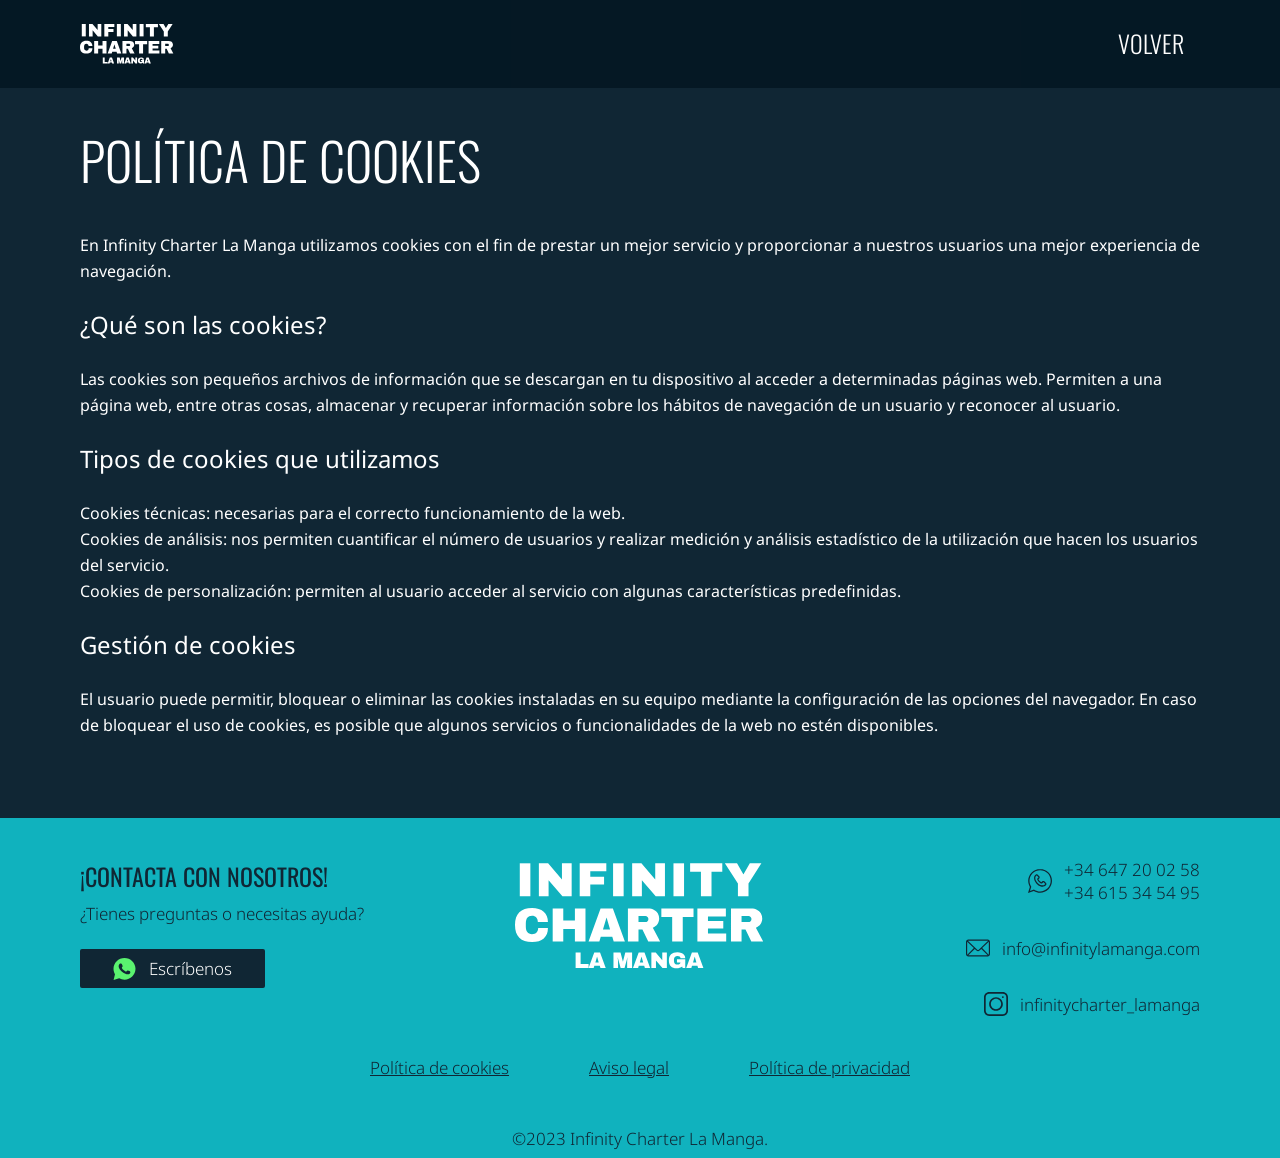
==== commit 3ea0ffc5: "cookies updated" ====
--- a/cookies.html
+++ b/cookies.html
@@ -8,7 +8,6 @@
     <link rel="stylesheet" href="css/reset.css">
     <link rel="stylesheet" href="css/index.css">
     <link rel="stylesheet" href="css/cookies.css">
-    <script src="js/index.js" defer></script>
 
     <title>Alquiler de Barco en La Manga, Murcia | Infinity Charter - Experiencias Únicas en el Mar</title>
 
@@ -53,43 +52,40 @@
                     </svg>
                 </a>
             </div>
-            <nav class="Header-nav">
-                <ul class="Header-ul Nav">
-                    <li class="Nav-li">
-                        <a href="./index.html" class="Nav-a--back" title="Ir a Inicio">Volver</a>
-                    </li>
-                </ul>
-            </nav>
-            <div class="Menu-wrapper">
-                <button class="Nav-btn" title="Abrir al menú">
-                    <svg class="Menu-svg" width="24" height="24" viewBox="0 0 24 24" fill="none" xmlns="http://www.w3.org/2000/svg">
-                        <path d="M23.25 17.7642C23.6642 17.7642 24 18.0999 24 18.5142C24 18.9284 23.6642 19.2642 23.25 19.2642H0.75C0.335786 19.2642 0 18.9284 0 18.5142C0 18.0999 0.335786 17.7642 0.75 17.7642H23.25ZM23.25 11.7642C23.6642 11.7642 24 12.0999 24 12.5142C24 12.9284 23.6642 13.2642 23.25 13.2642H0.75C0.335786 13.2642 0 12.9284 0 12.5142C0 12.0999 0.335786 11.7642 0.75 11.7642H23.25ZM23.25 5.76416C23.6642 5.76416 24 6.09995 24 6.51416C24 6.92837 23.6642 7.26416 23.25 7.26416H0.75C0.335786 7.26416 0 6.92837 0 6.51416C0 6.09995 0.335786 5.76416 0.75 5.76416H23.25Z" fill="white"/>
-                    </svg>
+            <div class="Back-wrapper">
+                <button class="Back-btn" title="Abrir al menú">
+                    <a href="./index.html" class="Back-link" title="VolverInicio">Volver</a>
+
                 </button>
             </div>
         </div>
     </header>
     <main class="Main">
         <article class="Article Cookies">
-            <h1 class="Cookies-h1 H2">Política de cookies</h1>
+            <h1 class="Cookies-h1">Política de cookies</h1>
             <div class="Cookies-wrapper">
                 <p class="Cookies-paragraph">
-                    Las cookies son pequeños archivos que los sitios web colocan en tu ordenador cuando navegas por la web o cuando utilizas una aplicación web. Utilizamos las cookies para operar nuestros servicios, para descubrir de qué manera la gente utiliza nuestros servicios, para comprender cómo hacer que funcionen mejor, entre otras cosas. Puedes consultar arriba más ejemplos de cómo usamos las cookies.
+                    En Infinity Charter La Manga utilizamos cookies con el fin de prestar un mejor servicio y proporcionar a nuestros usuarios una mejor experiencia de navegación.
                 </p>
+                <h2 class="Cookies-h2">¿Qué son las cookies?</h2>
                 <p class="Cookies-paragraph">
-                    Los píxeles son pequeños fragmentos de código insertados en una página web, en una aplicación web o en una notificación de correo electrónico. Utilizamos píxeles, algunos de los cuales los proporcionamos a los anunciantes para que los coloquen en las propiedades de sus webs, para saber si has interactuado con contenidos específicos de la web o del correo electrónico —al igual que hacen otros muchos servicios. Esto nos ayuda a medir y mejorar nuestros servicios y a personalizar tu experiencia, incluyendo los anuncios y el contenido que ves.            
+                    Las cookies son pequeños archivos de información que se descargan en tu dispositivo al acceder a determinadas páginas web. Permiten a una página web, entre otras cosas, almacenar y recuperar información sobre los hábitos de navegación de un usuario y reconocer al usuario.                
                 </p>
+                <h2 class="Cookies-h2">Tipos de cookies que utilizamos</h2>
+                <ul class="Cookies-ul">
+                    <li class="Cookies-li">
+                        <span class="Cookies-span">Cookies técnicas: necesarias para el correcto funcionamiento de la web.</span>
+                    </li>
+                    <li class="Cookies-li">
+                        <span class="Cookies-span">Cookies de análisis: nos permiten cuantificar el número de usuarios y realizar medición y análisis estadístico de la utilización que hacen los usuarios del servicio.</span>
+                    </li>
+                    <li class="Cookies-li">
+                        <span class="Cookies-span">Cookies de personalización: permiten al usuario acceder al servicio con algunas características predefinidas.</span>
+                    </li>
+                </ul>
+                <h2 class="Cookies-h2">Gestión de cookies</h2>
                 <p class="Cookies-paragraph">
-                    Utilizamos el almacenamiento local para guardar información en tu ordenador o dispositivo móvil. Usamos los datos del almacenamiento local para activar la navegación web, mantener las preferencias del reproductor de vídeo, personalizar lo que te mostramos en función de tus interacciones anteriores con nuestros servicios, recordar tus preferencias y valorar la efectividad de los anuncios. También podemos utilizar el almacenamiento local en otras páginas web, cuando sea necesario para ofrecerte determinadas funciones, para obtener información sobre tus visitas a esas páginas.
-                </p>
-                <p class="Cookies-paragraph">
-                    Las cookies son pequeños archivos que los sitios web colocan en tu ordenador cuando navegas por la web o cuando utilizas una aplicación web. Utilizamos las cookies para operar nuestros servicios, para descubrir de qué manera la gente utiliza nuestros servicios, para comprender cómo hacer que funcionen mejor, entre otras cosas. Puedes consultar arriba más ejemplos de cómo usamos las cookies. 
-                </p>
-                <p class="Cookies-paragraph">
-                    Los píxeles son pequeños fragmentos de código insertados en una página web, en una aplicación web o en una notificación de correo electrónico. Utilizamos píxeles, algunos de los cuales los proporcionamos a los anunciantes para que los coloquen en las propiedades de sus webs, para saber si has interactuado con contenidos específicos de la web o del correo electrónico —al igual que hacen otros muchos servicios. Esto nos ayuda a medir y mejorar nuestros servicios y a personalizar tu experiencia, incluyendo los anuncios y el contenido que ves.
-                </p>
-                <p class="Cookies-paragraph">
-                    Utilizamos el almacenamiento local para guardar información en tu ordenador o dispositivo móvil. Usamos los datos del almacenamiento local para activar la navegación web, mantener las preferencias del reproductor de vídeo, personalizar lo que te mostramos en función de tus interacciones anteriores con nuestros servicios, recordar tus preferencias y valorar la efectividad de los anuncios. También podemos utilizar el almacenamiento local en otras páginas web, cuando sea necesario para ofrecerte determinadas funciones, para obtener información sobre tus visitas a esas páginas.
+                    El usuario puede permitir, bloquear o eliminar las cookies instaladas en su equipo mediante la configuración de las opciones del navegador. En caso de bloquear el uso de cookies, es posible que algunos servicios o funcionalidades de la web no estén disponibles.
                 </p>
             </div>
         </article>
--- a/css/cookies.css
+++ b/css/cookies.css
@@ -1,5 +1,29 @@
 body{
     background-color: var(--bg-c-tertiary);
+}
+.Back-link{
+    font-size: 1.5rem;
+    font-weight: 300;
+    text-transform: uppercase;
+    padding: 0 1rem;
+    cursor: pointer;
+    transition: all .5s ease;
+    color: var(--font-c-secondary);
+}
+.Back-link:hover{
+    color: var(--font-c-cuaternary);
+}
+.Back-link::after{
+    content: "";
+    display: block;
+    width: 100%;
+    height: 2px;
+    background-color: #10B2BE;
+    transform: scaleX(0);
+    transition: transform .5s ease;
+}
+.Back-link:hover::after{
+    transform: scaleX(1);
 }
 .Cookies{
     padding: 5.5rem 5rem 0 5rem;
@@ -11,7 +35,6 @@
     font-weight: 300;
     line-height: 4rem;
     text-transform: uppercase;
-    text-align: center;
     padding: 2.5rem 0;
     font-family: var(--font-primary);
 }
@@ -21,4 +44,8 @@
     justify-content: flex-start;
     align-items: flex-start;
     gap: 1.75rem;
+}
+.Cookies-h2{
+    font-size: 1.5rem;
+    font-weight: 400;
 }
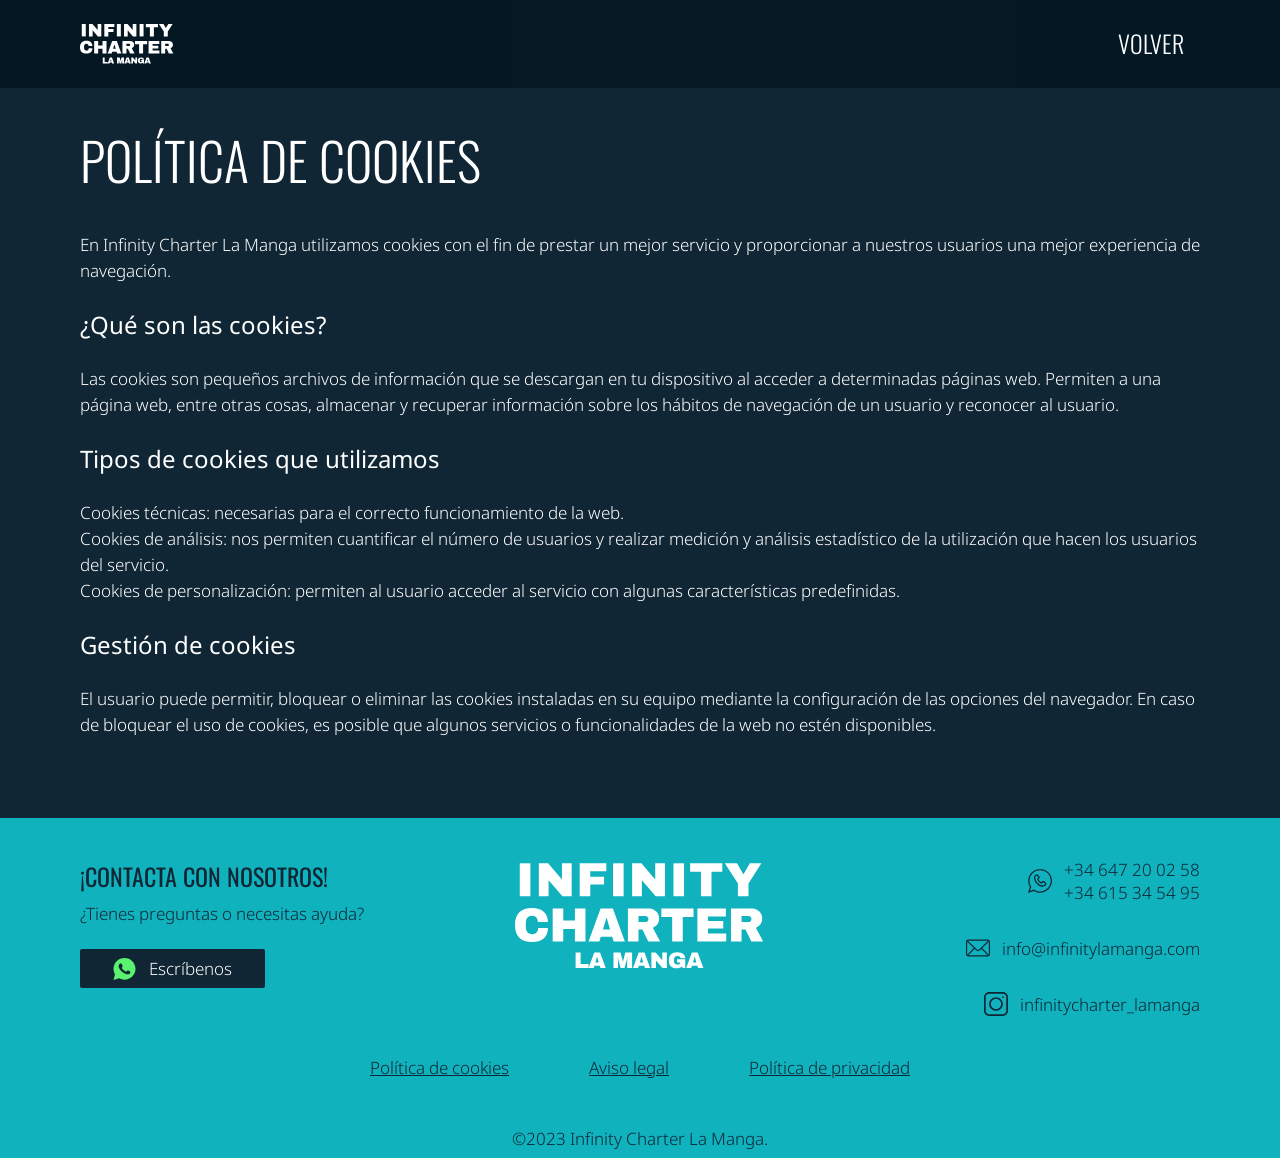
==== commit 4733667d: "including fonts in reset.css" ====
--- a/cookies.html
+++ b/cookies.html
@@ -4,7 +4,6 @@
     <meta charset="UTF-8">
     <meta name="viewport" content="width=device-width, initial-scale=1.0">
     <link rel="icon" href="./assets/img/favicon-infinity.jpg" type="image/jpg">
-    <link rel="stylesheet" href="css/fonts.css">
     <link rel="stylesheet" href="css/reset.css">
     <link rel="stylesheet" href="css/index.css">
     <link rel="stylesheet" href="css/cookies.css">
@@ -53,10 +52,7 @@
                 </a>
             </div>
             <div class="Back-wrapper">
-                <button class="Back-btn" title="Abrir al menú">
-                    <a href="./index.html" class="Back-link" title="VolverInicio">Volver</a>
-
-                </button>
+                <a href="./index.html" class="Back-link" title="VolverInicio">Volver</a>
             </div>
         </div>
     </header>
@@ -162,13 +158,13 @@
         <div class="Footer-policies">
             <ul class="Policies-ul">
                 <li class="Policies-li">
-                    <a href="#" class="Policies-a" title="Ir a política de cookies">Política de cookies</a>
+                    <a href="./cookies.html" class="Policies-a" title="Ir a política de cookies">Política de cookies</a>
                 </li>
                 <li class="Policies-li">
-                    <a href="#" class="Policies-a" title="Ir a aviso legal">Aviso legal</a>
+                    <a href="./legal.html" class="Policies-a" title="Ir a aviso legal">Aviso legal</a>
                 </li>
                 <li class="Policies-li">
-                    <a href="#" class="Policies-a" title="Ir a política de privacidad">Política de privacidad</a>
+                    <a href="./privacy.html" class="Policies-a" title="Ir a política de privacidad">Política de privacidad</a>
                 </li>
             </ul>
         </div>
--- a/css/index.css
+++ b/css/index.css
@@ -12,12 +12,10 @@
     --bg-c-tertiary: #102634;
     --bg-c-cuaternary: #10B2BE; 
 }
-.Routes{
-    display: none;
-}
 body {
     min-height: 100vh;
-    font-size: 1rem;
+    font-size: 1.0625rem;
+    font-weight: 300;
     font-family: var(--font-primary);
     -webkit-hyphens: auto;
         -ms-hyphens: auto;
@@ -27,9 +25,18 @@
     background-color: var(--bg-c-primary);
     color: var(--font-c-primary);
 }
+.seo-novisible{
+  position: absolute;
+  opacity: 0;        
+  pointer-events: none;
+  width: 1px;        
+  height: 1px;       
+  overflow: hidden;  
+  clip: rect(0 0 0 0);
+  white-space: nowrap;
+}
 .H2{
     font-size: 3.25rem;
-    font-weight: 300;
     line-height: 4rem;
     text-transform: uppercase;
 }
@@ -38,10 +45,8 @@
     text-transform: uppercase;
 }
 .H4{
-    font-size: 1.0625rem;
     text-transform: uppercase;
     font-style: italic;
-    font-weight: 300;
 }
 .Header{
     width: 100%;
@@ -64,7 +69,6 @@
     align-items: center;
     gap: .625rem;
     font-size: 1.5rem;
-    font-weight: 300;
 }
 .Nav-li{
     text-transform: uppercase;
@@ -111,7 +115,7 @@
     object-position: top;
     opacity: 0.7;
 }
-.Hero-h1{
+.Hero-h2{
     position: absolute;
     width: 100%;
     top: 50%;
@@ -119,7 +123,6 @@
     transform: translateY(-50%);
     text-transform: uppercase;
     font-size: 3.25rem;
-    font-weight: 300;
     max-width: 50rem;
     line-height: 4rem;
     padding: 0 5rem;
@@ -160,14 +163,12 @@
 .Skills-h3{
     font-size: 1.5rem;
     color: var(--font-c-cuaternary);
-    font-weight: 300;
 }
 .Svg-wrapper--mobile{
     display: none;
 }
 .Skills-paragraph{
     font-family: var(--font-secondary);
-    font-weight: 300;
     line-height: 1.625rem;
     color: var(--font-c-secondary);
 }
@@ -222,7 +223,6 @@
     font-family: var(--font-secondary);
     font-size: 1.5rem;
     line-height: 2.25rem;
-    font-weight: 300;
     max-width: 40.9375rem;
 }
 .Infinity-characteristics{
@@ -267,8 +267,6 @@
     align-items: center;
     gap: .8125rem;
     font-family: var(--font-secondary);
-    font-size: 1.0625rem;
-    font-weight: 300;
 }
 .Characteristics-svg{
     display: flex;
@@ -289,7 +287,6 @@
     gap: 1.125rem;
     width: 100%;
     font-family: var(--font-secondary);
-
 }
 .Equipment-li{
     width: 50%;
@@ -309,12 +306,14 @@
     align-items: center;
     gap: 1rem;
 }
-.Equipments-span{
-    font-weight: 300;
-    font-size: 1.0625rem;
-}
 .Images-grid{
     padding: 5rem 5rem 0 5rem;
+}
+.Images-h3{
+    position: absolute;
+    top: 0;
+    opacity: 0;
+    pointer-events: none;
 }
 .Grid-ul{
     display: grid;
@@ -349,6 +348,7 @@
     background-color: var(--bg-c-cuaternary);
     overflow-x: hidden;
     margin: 5rem 0 0;
+    display: none;
 }
 .Marquee-ul{
     /* display: grid;
@@ -414,7 +414,6 @@
 .Services-paragraph{
     font-family: var(--font-secondary);
     color: var(--font-c-secondary);
-    font-weight: 300;
     line-height: 1.625rem;
     margin: 1.5rem 0 0;
 }
@@ -430,9 +429,6 @@
 .Prices-span{
     font-size: 2rem;
 }
-.Prices-span--details{
-    font-size: 1.0625rem;
-}
 .Info-container{
     padding: 0 5rem 5rem 5rem;
 }
@@ -451,6 +447,7 @@
     align-items: center;
     gap: 1.5rem;
 }
+
 .Info-svg{
         width: 3.75rem;
         height: 3.75rem;
@@ -498,13 +495,12 @@
 .Otherservices-span--price{
     font-style: italic;
 }
-.Routes-wrapper{
+/* .Routes-wrapper{
     padding: 5rem 5rem 0;
 }
 .Routes-paragraph{
     margin: 1rem 0 0;
     font-family: var(--font-secondary);
-    font-weight: 300;
     font-size: 1.5rem;
 }
 .Routes-container{
@@ -525,9 +521,8 @@
 }
 .Route-span{
     margin: .5rem 0 0;
-    font-size: 1.0625rem;
     font-weight: 200;
-}
+} */
 .Map-img{
     object-fit: cover;
 }
@@ -535,8 +530,6 @@
     padding: 5rem 5rem 0 5rem;
 }
 .Contact-paragraph{
-    font-size: 1.0625rem;
-    font-weight: 300;
     font-family: var(--font-secondary);
     margin: 2.5rem 0 0;
 }
@@ -570,8 +563,6 @@
     align-items: center;
     gap: 1rem;
     font-family: var(--font-secondary);
-    font-size: 1.0625rem;
-    font-weight: 300;
     line-height: 1.5rem;
 }
 .Whatsapp-a{
@@ -585,9 +576,7 @@
     margin: 5rem 0 0;
     background-color: var(--bg-c-cuaternary);
     color: var(--font-c-tertiary);
-    font-size: 1.0625rem;
-    font-family: var(--font-secondary);
-    font-weight: 300;
+    font-family: var(--font-secondary);
 }
 .Footer-wrapper{
     display: grid;
@@ -609,7 +598,6 @@
 }
 .Footer-paragraph{
     margin: .5rem 0 0;
-    font-weight: 300;
 }
 .Footer-btn{
     margin: 1.5rem 0 0;
@@ -662,7 +650,6 @@
     align-items: flex-start;
     gap: 5rem;
     padding: 0 0 2.5rem;
-    font-size: 1.0625rem;
     text-decoration: underline;
 }
 .Policies-li{
@@ -692,7 +679,7 @@
     .Header-wrapper{
         padding: 1.5rem 2.5rem;
     }
-    .Hero-h1{
+    .Hero-h2{
         padding: 0 2.5rem;
     }
     .Skills-wrapper{
@@ -925,7 +912,7 @@
      .Header-wrapper{
         padding: 1.5rem 1rem;
     }
-    .Hero-h1{
+    .Hero-h2{
         padding: 0 1rem;
     }
     .Skills-wrapper{
@@ -977,7 +964,7 @@
     }
 }
 @media(max-width:568px){
-    .Hero-h1{
+    .Hero-h2{
         font-size: 2.5rem;
         font-weight: 200;
         text-wrap: pretty;
@@ -1011,7 +998,7 @@
         font-size: .875rem;
     }
     .Characteristics-li{
-        font-size: 14px;
+        font-size: .875rem;
     }
     .Equipments-svg{
         width: 1.5rem;
--- a/css/cookies.css
+++ b/css/cookies.css
@@ -29,6 +29,7 @@
     padding: 5.5rem 5rem 0 5rem;
     font-family: var(--font-secondary);
     line-height: 1.625rem;
+    hyphens: none; 
 }
 .Cookies-h1{
     font-size: 3.25rem;
@@ -48,4 +49,21 @@
 .Cookies-h2{
     font-size: 1.5rem;
     font-weight: 400;
+}
+@media(max-width:1024px){
+    .Cookies{
+        padding: 5.5rem 2.5rem 0 2.5rem;
+    }
+}
+@media(max-width:644px){
+    .Cookies{
+        padding: 5.5rem 1rem 0 1rem;
+    }
+    .Cookies-h1{
+        font-size: 2rem;
+        padding: 1.25rem 0;
+    }
+    .Cookies-h2{
+    font-size: 1.25rem;
+}
 }
